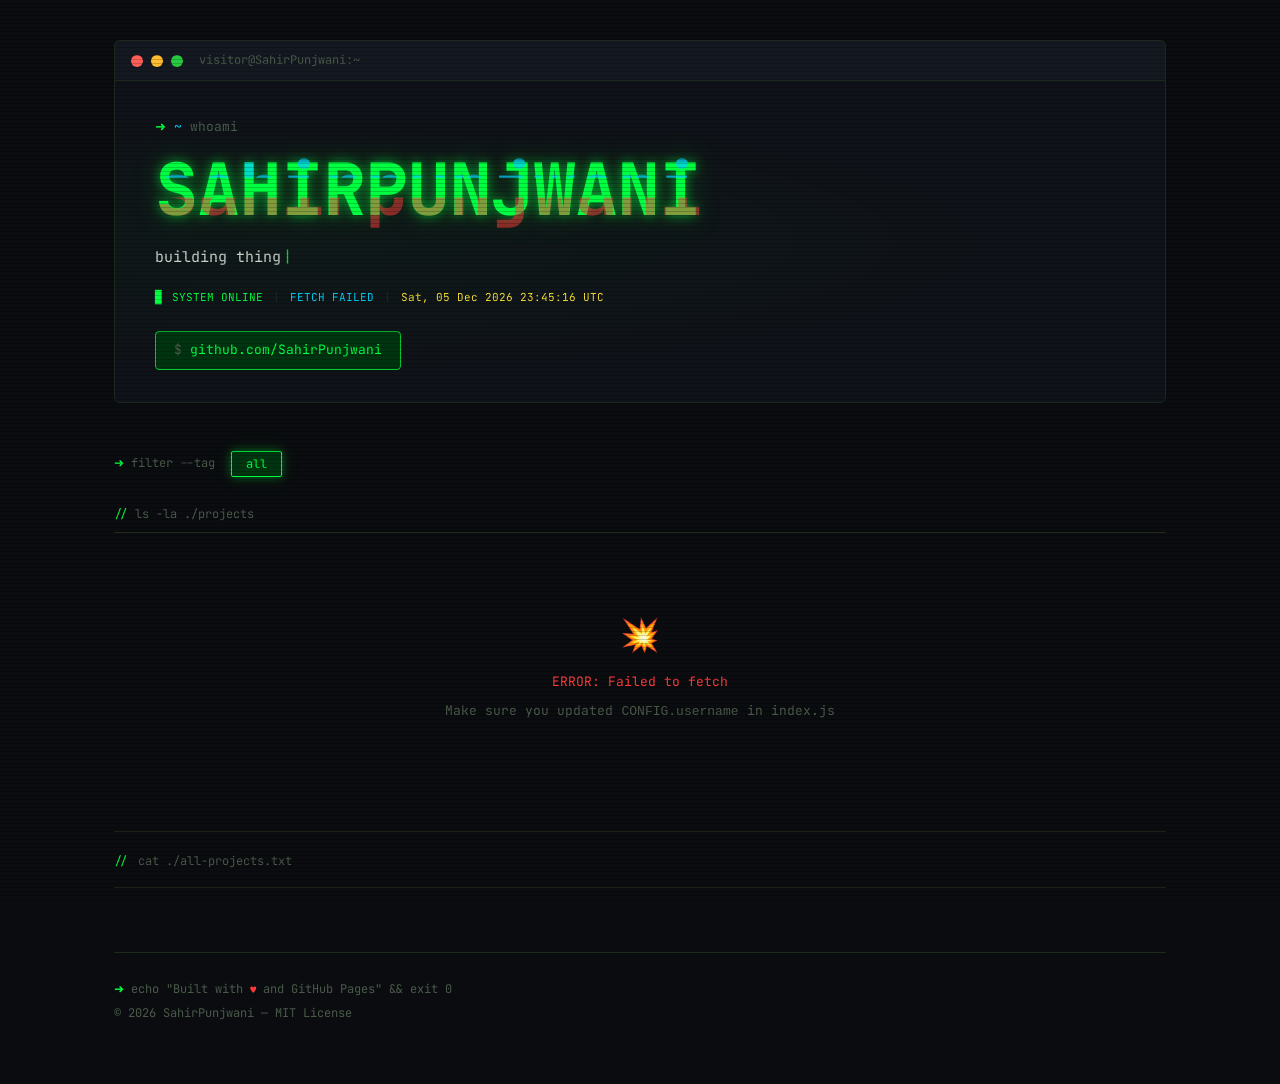
==== index2.html @ 465fae70 "Rename index.html to index2.html" ====
<!DOCTYPE html>
<html lang="en">
<head>
  <meta charset="UTF-8" />
  <meta name="viewport" content="width=device-width, initial-scale=1.0" />
  <title>SahirPunjwani — Projects</title>
  <link rel="stylesheet" href="index.css" />
  <link rel="icon" type="png" href="my-bg.png">
  <link href="https://fonts.googleapis.com/css2?family=JetBrains+Mono:wght@400;600;700&family=Share+Tech+Mono&display=swap" rel="stylesheet" />
</head>
<body>

  <!-- Scanline overlay -->
  <div class="scanlines"></div>

  <!-- Matrix rain canvas -->
  <canvas id="matrix-canvas"></canvas>

  <div class="container">

    <!-- HEADER -->
    <header id="header">
      <div class="terminal-bar">
        <span class="dot red"></span>
        <span class="dot yellow"></span>
        <span class="dot green"></span>
        <span class="terminal-title">visitor@SahirPunjwani:~</span>
      </div>
      <div class="hero">
        <p class="prompt"><span class="green-text">➜</span> <span class="blue-text">~</span> whoami</p>
        <h1 class="glitch" data-text="sahirpunjwani">SAHIRPUNJWANI</h1>
        <p class="tagline" id="typed-tagline"></p>
        <div class="status-line">
          <span class="blink">█</span>
          <span id="status-text">SYSTEM ONLINE</span>
          <span class="sep">|</span>
          <span id="project-count">0 REPOS LOADED</span>
          <span class="sep">|</span>
          <span id="live-time"></span>
        </div>
        <div class="header-links">
          <a href="https://github.com/sahirpunjwani" target="_blank" class="btn-terminal">
            <span class="btn-prefix">$</span> github.com/SahirPunjwani
          </a>
        </div>
      </div>
    </header>

    <!-- FILTER BAR -->
    <section class="filter-bar" id="filter-bar">
      <span class="prompt-inline"><span class="green-text">➜</span> filter --tag</span>
      <div class="tags" id="tag-filters">
        <button class="tag active" data-tag="all">all</button>
      </div>
    </section>

    <!-- PROJECTS GRID -->
    <main>
      <div class="section-header">
        <span class="green-text">// </span>ls -la ./projects
      </div>
      <div class="grid" id="projects-grid">
        <!-- Populated by JS -->
      </div>
    </main>

    <!-- ALL PROJECTS LINKS DIRECTORY -->
    <section class="links-section">
      <hr class="section-hr" />
      <div class="links-header">
        <span class="green-text">// </span>cat ./all-projects.txt
        <span class="links-count" id="links-count"></span>
      </div>
      <div class="links-list" id="links-list">
        <!-- Populated by JS -->
      </div>
      <hr class="section-hr" />
    </section>

    <!-- FOOTER -->
    <footer>
      <p><span class="green-text">➜</span> echo "Built with <span class="red-text">♥</span> and GitHub Pages" && exit 0</p>
      <p class="dim">© <span id="year"></span> SahirPunjwani — MIT License</p>
    </footer>

  </div>

  <script src="index.js"></script>
</body>
</html>
---- index.css ----
/* =============================================
   TERMINAL PORTFOLIO — index.css
   Dark hacker aesthetic for GitHub Pages
   ============================================= */

:root {
  --bg:           #0a0c0f;
  --bg2:          #0f1218;
  --bg3:          #141820;
  --border:       #1e2a1e;
  --border-glow:  #00ff4120;
  --green:        #00ff41;
  --green-dim:    #00cc33;
  --green-dark:   #003310;
  --blue:         #00cfff;
  --yellow:       #ffe135;
  --red:          #ff3b3b;
  --white:        #e8f0e8;
  --dim:          #4a5a4a;
  --font-mono:    'JetBrains Mono', 'Share Tech Mono', monospace;
  --glow:         0 0 8px #00ff4155, 0 0 20px #00ff4122;
  --glow-strong:  0 0 12px #00ff4199, 0 0 30px #00ff4144;
  --card-radius:  4px;
}

/* ---- RESET ---- */
*, *::before, *::after { box-sizing: border-box; margin: 0; padding: 0; }

html { scroll-behavior: smooth; }

body {
  background: var(--bg);
  color: var(--white);
  font-family: var(--font-mono);
  font-size: 14px;
  line-height: 1.6;
  min-height: 100vh;
  overflow-x: hidden;
}

/* ---- MATRIX CANVAS (background) ---- */
#matrix-canvas {
  position: fixed;
  top: 0; left: 0;
  width: 100%; height: 100%;
  opacity: 0.045;
  pointer-events: none;
  z-index: 0;
}

/* ---- SCANLINES ---- */
.scanlines {
  position: fixed;
  inset: 0;
  background: repeating-linear-gradient(
    to bottom,
    transparent 0px,
    transparent 3px,
    rgba(0,0,0,0.18) 3px,
    rgba(0,0,0,0.18) 4px
  );
  pointer-events: none;
  z-index: 999;
}

/* ---- LAYOUT ---- */
.container {
  position: relative;
  z-index: 1;
  max-width: 1100px;
  margin: 0 auto;
  padding: 0 24px 60px;
}

/* ---- HEADER ---- */
header {
  padding-top: 40px;
  margin-bottom: 48px;
  animation: fadeDown 0.6s ease both;
}

.terminal-bar {
  display: flex;
  align-items: center;
  gap: 8px;
  background: var(--bg3);
  border: 1px solid var(--border);
  border-bottom: none;
  border-radius: 6px 6px 0 0;
  padding: 10px 16px;
}

.dot {
  width: 12px; height: 12px;
  border-radius: 50%;
  display: inline-block;
}
.dot.red    { background: #ff5f57; }
.dot.yellow { background: #febc2e; }
.dot.green  { background: #28c840; }

.terminal-title {
  margin-left: 8px;
  color: var(--dim);
  font-size: 12px;
}

.hero {
  background: var(--bg2);
  border: 1px solid var(--border);
  border-radius: 0 0 6px 6px;
  padding: 36px 40px 32px;
  position: relative;
  overflow: hidden;
}

.hero::before {
  content: '';
  position: absolute;
  inset: 0;
  background: radial-gradient(ellipse at 20% 50%, #00ff4108 0%, transparent 60%);
  pointer-events: none;
}

.prompt {
  font-size: 13px;
  color: var(--dim);
  margin-bottom: 12px;
}

h1.glitch {
  font-size: clamp(2.4rem, 6vw, 4.5rem);
  font-weight: 700;
  color: var(--green);
  text-shadow: var(--glow-strong);
  letter-spacing: -1px;
  position: relative;
  display: inline-block;
  line-height: 1.1;
  margin-bottom: 16px;
}

/* Glitch effect */
h1.glitch::before,
h1.glitch::after {
  content: attr(data-text);
  position: absolute;
  top: 0; left: 0;
  width: 100%; height: 100%;
  clip-path: polygon(0 0, 100% 0, 100% 35%, 0 35%);
}
h1.glitch::before {
  color: var(--blue);
  animation: glitch1 3.5s infinite steps(1);
  text-shadow: none;
  opacity: 0.7;
}
h1.glitch::after {
  color: var(--red);
  animation: glitch2 3.5s infinite steps(1);
  text-shadow: none;
  opacity: 0.5;
  clip-path: polygon(0 60%, 100% 60%, 100% 100%, 0 100%);
}

.tagline {
  color: var(--white);
  font-size: 15px;
  min-height: 24px;
  margin-bottom: 20px;
  opacity: 0.85;
}

.tagline::after {
  content: '|';
  color: var(--green);
  animation: blink-cursor 0.75s step-end infinite;
  margin-left: 2px;
}

.status-line {
  font-size: 11px;
  color: var(--dim);
  margin-bottom: 24px;
  display: flex;
  align-items: center;
  gap: 10px;
  flex-wrap: wrap;
}

.sep { color: var(--border); }

#status-text { color: var(--green); }
#project-count { color: var(--blue); }
#live-time { color: var(--yellow); }

.blink { animation: blink-cursor 1s step-end infinite; color: var(--green); }

.header-links { display: flex; gap: 12px; flex-wrap: wrap; }

.btn-terminal {
  display: inline-flex;
  align-items: center;
  gap: 8px;
  border: 1px solid var(--green-dim);
  color: var(--green);
  text-decoration: none;
  padding: 8px 18px;
  font-family: var(--font-mono);
  font-size: 13px;
  border-radius: var(--card-radius);
  transition: all 0.2s ease;
  background: var(--green-dark);
}

.btn-terminal:hover {
  background: #00ff4122;
  box-shadow: var(--glow);
  border-color: var(--green);
}

.btn-prefix { color: var(--dim); }

/* ---- FILTER BAR ---- */
.filter-bar {
  display: flex;
  align-items: center;
  gap: 16px;
  margin-bottom: 28px;
  flex-wrap: wrap;
  animation: fadeDown 0.7s ease 0.15s both;
}

.prompt-inline {
  font-size: 12px;
  color: var(--dim);
  white-space: nowrap;
}

.tags {
  display: flex;
  gap: 8px;
  flex-wrap: wrap;
}

.tag {
  background: transparent;
  border: 1px solid var(--border);
  color: var(--dim);
  font-family: var(--font-mono);
  font-size: 12px;
  padding: 4px 14px;
  border-radius: 2px;
  cursor: pointer;
  transition: all 0.15s ease;
}

.tag:hover {
  border-color: var(--green-dim);
  color: var(--green-dim);
}

.tag.active {
  border-color: var(--green);
  color: var(--green);
  background: var(--green-dark);
  text-shadow: var(--glow);
  box-shadow: var(--glow);
}

/* ---- SECTION HEADER ---- */
.section-header {
  font-size: 12px;
  color: var(--dim);
  margin-bottom: 16px;
  padding-bottom: 8px;
  border-bottom: 1px solid var(--border);
  animation: fadeDown 0.7s ease 0.2s both;
}

/* ---- PROJECTS GRID ---- */
.grid {
  display: grid;
  grid-template-columns: repeat(auto-fill, minmax(300px, 1fr));
  gap: 16px;
}

/* ---- PROJECT CARD ---- */
.card {
  background: var(--bg2);
  border: 1px solid var(--border);
  border-radius: var(--card-radius);
  padding: 20px 22px;
  cursor: pointer;
  position: relative;
  overflow: hidden;
  transition: border-color 0.2s ease, transform 0.2s ease, box-shadow 0.2s ease;
  animation: fadeUp 0.4s ease both;
}

.card::before {
  content: '';
  position: absolute;
  left: 0; top: 0; bottom: 0;
  width: 2px;
  background: var(--green);
  opacity: 0;
  transition: opacity 0.2s ease;
  box-shadow: var(--glow);
}

.card:hover {
  border-color: var(--border-glow);
  transform: translateY(-2px);
  box-shadow: 0 4px 24px #00ff4112, 0 1px 4px #000a;
}

.card:hover::before { opacity: 1; }

.card.hidden {
  display: none;
}

.card-top {
  display: flex;
  justify-content: space-between;
  align-items: flex-start;
  margin-bottom: 10px;
}

.card-icon {
  font-size: 20px;
  line-height: 1;
}

.card-lang {
  font-size: 10px;
  padding: 2px 10px;
  border-radius: 2px;
  border: 1px solid var(--border);
  color: var(--dim);
}

/* Language colors */
.lang-js     { border-color: #f7df1e44; color: #f7df1e; }
.lang-ts     { border-color: #3178c644; color: #3178c6; }
.lang-py     { border-color: #3776ab44; color: #3776ab; }
.lang-html   { border-color: #e34c2644; color: #e34c26; }
.lang-css    { border-color: #264de444; color: #264de4; }
.lang-go     { border-color: #00add844; color: #00add8; }
.lang-rust   { border-color: #dea58444; color: #dea584; }
.lang-shell  { border-color: #00ff4144; color: var(--green); }
.lang-other  { border-color: var(--border); color: var(--dim); }

.card-name {
  font-size: 15px;
  font-weight: 700;
  color: var(--white);
  margin-bottom: 6px;
  word-break: break-word;
}

.card-name a {
  color: inherit;
  text-decoration: none;
  transition: color 0.15s;
}

.card-name a:hover { color: var(--green); text-shadow: var(--glow); }

.card-desc {
  font-size: 12px;
  color: #7a8a7a;
  margin-bottom: 14px;
  line-height: 1.5;
  min-height: 36px;
}

.card-tags {
  display: flex;
  gap: 6px;
  flex-wrap: wrap;
  margin-bottom: 14px;
}

.card-tag {
  font-size: 10px;
  padding: 2px 8px;
  border: 1px solid var(--border);
  border-radius: 2px;
  color: var(--dim);
  transition: all 0.15s;
}

.card-tag:hover {
  border-color: var(--green-dim);
  color: var(--green-dim);
  cursor: pointer;
}

.card-footer {
  display: flex;
  justify-content: space-between;
  align-items: center;
  gap: 10px;
  padding-top: 12px;
  border-top: 1px solid var(--border);
  font-size: 11px;
}

/* Left side: 2-line vertical info */
.card-link-info {
  display: flex;
  flex-direction: column;
  gap: 3px;
  min-width: 0;
  flex: 1;
}

.card-link-name {
  color: var(--white);
  font-size: 11px;
  font-weight: 600;
  white-space: nowrap;
  overflow: hidden;
  text-overflow: ellipsis;
}

.card-link-url {
  color: var(--dim);
  font-size: 10px;
  white-space: nowrap;
  overflow: hidden;
  text-overflow: ellipsis;
}

/* Right side: 2 buttons */
.card-actions {
  display: flex;
  flex-direction: column;
  gap: 5px;
  flex-shrink: 0;
}

.card-btn {
  display: inline-flex;
  align-items: center;
  gap: 5px;
  font-family: var(--font-mono);
  font-size: 10px;
  padding: 4px 10px;
  border-radius: 2px;
  border: 1px solid;
  text-decoration: none;
  cursor: pointer;
  transition: all 0.15s ease;
  white-space: nowrap;
}

.btn-gh {
  border-color: #30363d;
  color: var(--white);
  background: #21262d;
}

.btn-gh:hover {
  border-color: var(--green);
  color: var(--green);
  background: var(--green-dark);
  box-shadow: var(--glow);
}

.btn-site {
  border-color: #1a3a4a;
  color: var(--blue);
  background: #0a1e2a;
}

.btn-site:hover:not(.disabled) {
  border-color: var(--blue);
  background: #0f2a3a;
  box-shadow: 0 0 8px #00cfff44;
}

.btn-site.disabled {
  opacity: 0.35;
  cursor: not-allowed;
  pointer-events: none;
}

/* ---- LOADING SKELETON ---- */
.skeleton {
  background: linear-gradient(90deg, var(--bg2) 25%, var(--bg3) 50%, var(--bg2) 75%);
  background-size: 200% 100%;
  animation: skeleton-shimmer 1.4s infinite;
  border-radius: 2px;
}

.skel-card {
  background: var(--bg2);
  border: 1px solid var(--border);
  border-radius: var(--card-radius);
  padding: 20px 22px;
  min-height: 160px;
}

.skel-line {
  height: 12px;
  margin-bottom: 10px;
}

/* ---- EMPTY STATE ---- */
.empty-state {
  grid-column: 1 / -1;
  text-align: center;
  padding: 60px 20px;
  color: var(--dim);
  font-size: 13px;
}

.empty-state .big { font-size: 2rem; margin-bottom: 12px; }

/* ---- FOOTER ---- */
footer {
  margin-top: 64px;
  padding-top: 24px;
  border-top: 1px solid var(--border);
  color: var(--dim);
  font-size: 12px;
  line-height: 2;
}

.dim { color: var(--dim) !important; }

/* ---- COLOR UTILS ---- */
.green-text { color: var(--green); }
.blue-text  { color: var(--blue); }
.red-text   { color: var(--red); }
.yellow-text{ color: var(--yellow); }

/* ---- ANIMATIONS ---- */
@keyframes fadeDown {
  from { opacity: 0; transform: translateY(-14px); }
  to   { opacity: 1; transform: translateY(0); }
}

@keyframes fadeUp {
  from { opacity: 0; transform: translateY(14px); }
  to   { opacity: 1; transform: translateY(0); }
}

@keyframes blink-cursor {
  50% { opacity: 0; }
}

@keyframes skeleton-shimmer {
  0%   { background-position: 200% 0; }
  100% { background-position: -200% 0; }
}

@keyframes glitch1 {
  0%, 90%, 100% { transform: translate(0); opacity: 0; }
  91%  { transform: translate(-3px, 1px); opacity: 0.7; }
  92%  { transform: translate(3px, -1px); opacity: 0.7; }
  93%  { transform: translate(0); opacity: 0; }
}

@keyframes glitch2 {
  0%, 94%, 100% { transform: translate(0); opacity: 0; }
  95%  { transform: translate(2px, 2px); opacity: 0.5; }
  96%  { transform: translate(-2px, -1px); opacity: 0.5; }
  97%  { transform: translate(0); opacity: 0; }
}

/* ---- SCROLLBAR ---- */
::-webkit-scrollbar { width: 6px; }
::-webkit-scrollbar-track { background: var(--bg); }
::-webkit-scrollbar-thumb { background: var(--border); border-radius: 3px; }
::-webkit-scrollbar-thumb:hover { background: var(--green-dim); }

/* ---- RESPONSIVE ---- */
@media (max-width: 600px) {
  .hero { padding: 24px 20px; }
  h1.glitch { font-size: 2rem; }
  .grid { grid-template-columns: 1fr; }
  .filter-bar { flex-direction: column; align-items: flex-start; }
}

/* =============================================
   ALL PROJECTS LINKS SECTION
   ============================================= */

.section-hr {
  border: none;
  border-top: 1px solid var(--border);
  margin: 48px 0 0;
}

.section-hr + * { margin-top: 0; }

.links-section {
  margin-top: 0;
}

.links-section .section-hr:last-child {
  margin-top: 0;
  margin-bottom: 48px;
}

.links-header {
  font-size: 12px;
  color: var(--dim);
  padding: 20px 0 16px;
  display: flex;
  align-items: center;
  gap: 10px;
}

.links-count {
  color: var(--dim);
  font-size: 11px;
}

/* Each row */
.link-row {
  display: flex;
  align-items: center;
  justify-content: space-between;
  gap: 16px;
  padding: 10px 14px;
  border: 1px solid var(--border);
  border-radius: var(--card-radius);
  margin-bottom: 6px;
  background: var(--bg2);
  transition: border-color 0.15s, background 0.15s;
  animation: fadeUp 0.3s ease both;
}

.link-row:hover {
  border-color: var(--border-glow);
  background: var(--bg3);
}

/* Left: index + name + url */
.link-row-left {
  display: flex;
  align-items: center;
  gap: 14px;
  min-width: 0;
  flex: 1;
}

.link-index {
  color: var(--green);
  font-size: 11px;
  opacity: 0.4;
  flex-shrink: 0;
  width: 20px;
  text-align: right;
}

.link-info {
  display: flex;
  flex-direction: column;
  gap: 2px;
  min-width: 0;
}

.link-name {
  font-size: 13px;
  font-weight: 600;
  color: var(--white);
  white-space: nowrap;
  overflow: hidden;
  text-overflow: ellipsis;
}

.link-url {
  font-size: 10px;
  color: var(--dim);
  white-space: nowrap;
  overflow: hidden;
  text-overflow: ellipsis;
}

/* Right: 2 buttons inline */
.link-row-right {
  display: flex;
  gap: 6px;
  flex-shrink: 0;
}

.link-btn {
  display: inline-flex;
  align-items: center;
  gap: 5px;
  font-family: var(--font-mono);
  font-size: 10px;
  padding: 5px 12px;
  border-radius: 2px;
  border: 1px solid;
  text-decoration: none;
  cursor: pointer;
  transition: all 0.15s ease;
  white-space: nowrap;
}

.link-btn.btn-gh {
  border-color: #30363d;
  color: var(--white);
  background: #21262d;
}

.link-btn.btn-gh:hover {
  border-color: var(--green);
  color: var(--green);
  background: var(--green-dark);
  box-shadow: var(--glow);
}

.link-btn.btn-site {
  border-color: #1a3a4a;
  color: var(--blue);
  background: #0a1e2a;
}

.link-btn.btn-site:hover:not(.disabled) {
  border-color: var(--blue);
  background: #0f2a3a;
  box-shadow: 0 0 8px #00cfff44;
}

.link-btn.btn-site.disabled {
  opacity: 0.3;
  cursor: not-allowed;
  pointer-events: none;
}

@media (max-width: 600px) {
  .link-row { flex-direction: column; align-items: flex-start; gap: 10px; }
  .link-row-right { width: 100%; }
  .link-btn { flex: 1; justify-content: center; }
}
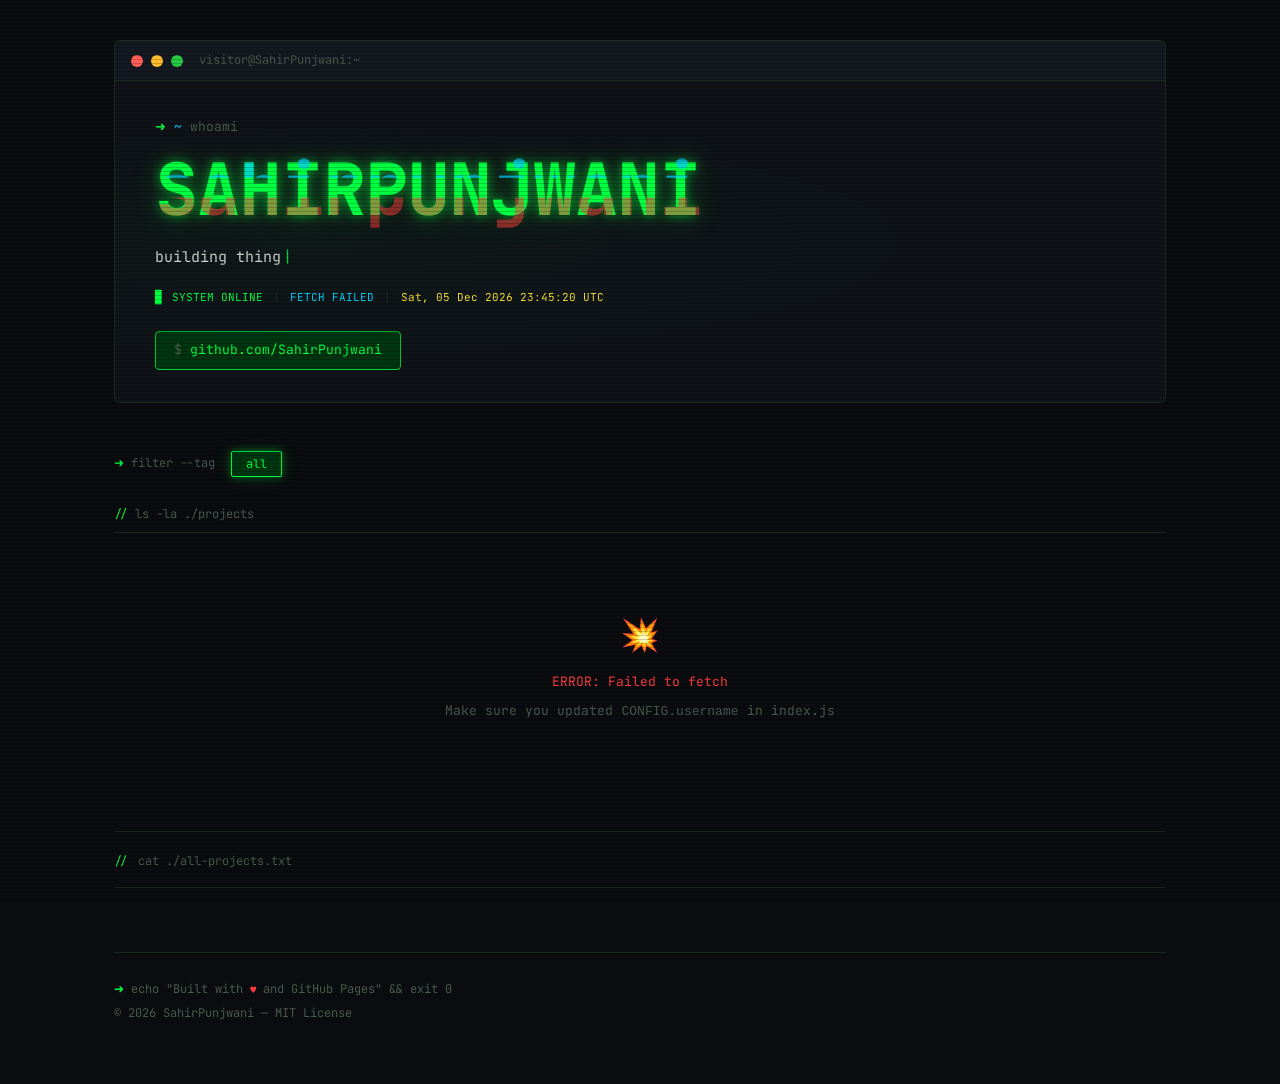
==== commit 8d507a4a: "Update index2.html" ====
--- a/index2.html
+++ b/index2.html
@@ -5,7 +5,7 @@
   <meta name="viewport" content="width=device-width, initial-scale=1.0" />
   <title>SahirPunjwani — Projects</title>
   <link rel="stylesheet" href="index.css" />
-  <link rel="icon" type="png" href="my-bg.png">
+  <link rel="icon" type="png" href="https://avatars.githubusercontent.com/u/174134197?s=400&u=e603b6fd3aba9e47a258f68f6fa8db0b695181a2&v=4">
   <link href="https://fonts.googleapis.com/css2?family=JetBrains+Mono:wght@400;600;700&family=Share+Tech+Mono&display=swap" rel="stylesheet" />
 </head>
 <body>
